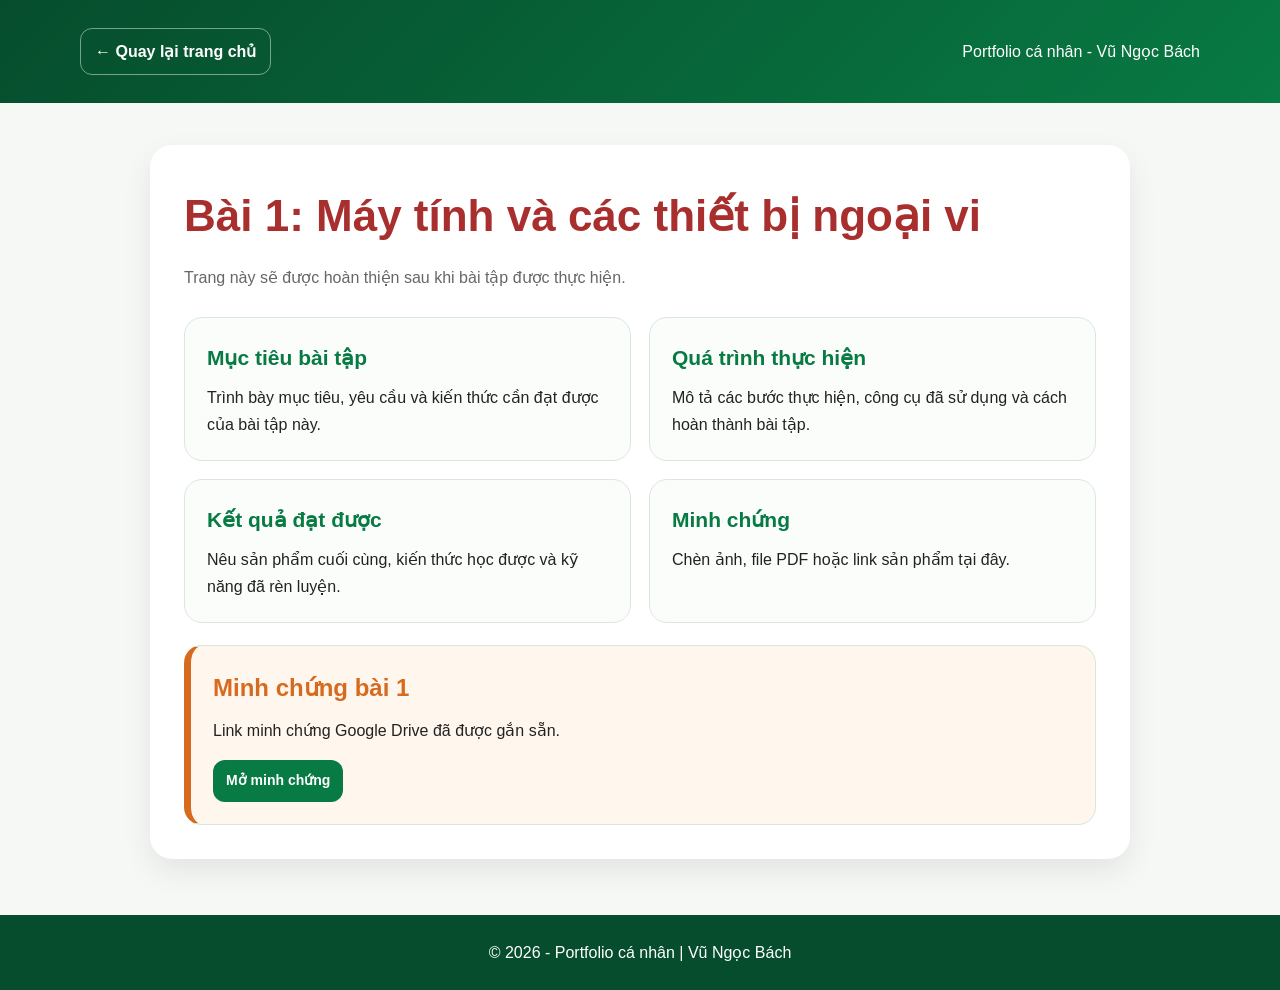
==== bai1.html @ 05a73e71 "Add files via upload" ====
<!DOCTYPE html>
<html lang="vi">
<head>
  <meta charset="UTF-8" />
  <meta name="viewport" content="width=device-width, initial-scale=1.0" />
  <title>Bài 1 - Máy tính và các thiết bị ngoại vi</title>
  <link rel="stylesheet" href="style.css" />
</head>
<body>
  <button id="backToTop" title="Lên đầu trang">↑</button>

  <header class="subpage-header">
    <div class="subpage-header-inner">
      <a class="back-home" href="index.html">← Quay lại trang chủ</a>
      <p>Portfolio cá nhân - Vũ Ngọc Bách</p>
    </div>
  </header>

  <main class="subpage-main">
    <section class="lesson-box reveal">
      <h1>Bài 1: Máy tính và các thiết bị ngoại vi</h1>
      <p class="lead">Trang này sẽ được hoàn thiện sau khi bài tập được thực hiện.</p>

      <div class="placeholder-grid">
        <article class="placeholder-card">
          <h2>Mục tiêu bài tập</h2>
          <p>Trình bày mục tiêu, yêu cầu và kiến thức cần đạt được của bài tập này.</p>
        </article>

        <article class="placeholder-card">
          <h2>Quá trình thực hiện</h2>
          <p>Mô tả các bước thực hiện, công cụ đã sử dụng và cách hoàn thành bài tập.</p>
        </article>

        <article class="placeholder-card">
          <h2>Kết quả đạt được</h2>
          <p>Nêu sản phẩm cuối cùng, kiến thức học được và kỹ năng đã rèn luyện.</p>
        </article>

        <article class="placeholder-card">
          <h2>Minh chứng</h2>
          <p>Chèn ảnh, file PDF hoặc link sản phẩm tại đây.</p>
        </article>
      </div>

      <article class="proof-card">
        <h2>Minh chứng bài 1</h2>
        <p>Link minh chứng Google Drive đã được gắn sẵn.</p>
        <div class="proof-actions">
          <a class="detail-btn" href="https://drive.google.com/file/d/17_KeBuHPvC0zt0RiAbXdE-51wO7X2xpa/view?usp=share_link" target="_blank" rel="noopener">Mở minh chứng</a>
        </div>
      </article>
    </section>
  </main>

  <footer>
    <p>© 2026 - Portfolio cá nhân | Vũ Ngọc Bách</p>
  </footer>

  <script src="script.js"></script>
</body>
</html>
---- style.css ----
* {
  box-sizing: border-box;
  margin: 0;
  padding: 0;
}

:root {
  --green: #087a43;
  --green-dark: #064d2d;
  --green-light: #eaf6ee;
  --red: #a92f2f;
  --orange: #d66a1f;
  --white: #ffffff;
  --text: #222222;
  --muted: #666666;
  --shadow: 0 12px 30px rgba(0, 0, 0, 0.08);
}

html {
  scroll-behavior: smooth;
}

body {
  font-family: Arial, Helvetica, sans-serif;
  background: #f5f8f5;
  color: var(--text);
  line-height: 1.7;
}

a {
  text-decoration: none;
}

.hero {
  min-height: 100vh;
  background:
    linear-gradient(135deg, rgba(6, 77, 45, 0.92), rgba(8, 122, 67, 0.78)),
    radial-gradient(circle at top right, rgba(214, 106, 31, 0.35), transparent 35%);
  color: var(--white);
}

.navbar {
  width: min(1120px, 90%);
  margin: 0 auto;
  padding: 24px 0;
  display: flex;
  align-items: center;
  justify-content: space-between;
  gap: 18px;
}

.logo {
  color: var(--white);
  font-size: 22px;
  font-weight: 800;
}

.nav-links {
  display: flex;
  gap: 18px;
  flex-wrap: wrap;
}

.nav-links a {
  color: var(--white);
  font-weight: 700;
  opacity: 0.9;
}

.nav-links a:hover {
  opacity: 1;
  text-decoration: underline;
}

.hero-content {
  width: min(960px, 90%);
  margin: 0 auto;
  padding-top: 110px;
}

.tag {
  display: inline-block;
  padding: 8px 16px;
  margin-bottom: 18px;
  background: rgba(255, 255, 255, 0.16);
  border: 1px solid rgba(255, 255, 255, 0.38);
  border-radius: 999px;
  font-weight: 700;
}

.hero-content h1 {
  font-size: clamp(42px, 8vw, 76px);
  line-height: 1.05;
  text-transform: uppercase;
  margin-bottom: 8px;
}

.hero-content h2 {
  font-size: clamp(24px, 4vw, 38px);
  color: #dff5e5;
  margin-bottom: 18px;
}

.hero-content p {
  max-width: 760px;
  font-size: 18px;
  margin-bottom: 28px;
}

.primary-btn,
.detail-btn,
.evidence-btn,
.back-home {
  display: inline-block;
  border-radius: 12px;
  font-weight: 800;
  transition: 0.25s;
}

.primary-btn {
  padding: 13px 22px;
  background: var(--white);
  color: var(--green);
}

.primary-btn:hover {
  background: #e8f5ec;
  transform: translateY(-2px);
}

.section {
  width: min(1120px, 90%);
  margin: 42px auto;
  padding: 34px;
  background: var(--white);
  border-radius: 22px;
  box-shadow: var(--shadow);
}

.section h2 {
  color: var(--green);
  font-size: 32px;
  margin-bottom: 18px;
  padding-left: 14px;
  border-left: 7px solid var(--green);
}

.section-desc {
  color: var(--muted);
  margin-bottom: 24px;
}

.two-columns {
  display: grid;
  grid-template-columns: repeat(2, 1fr);
  gap: 22px;
}

.info-card {
  padding: 24px;
  background: var(--green-light);
  border: 1px solid #d3e8d8;
  border-left: 7px solid var(--green);
  border-radius: 18px;
}

.info-card h3 {
  color: var(--red);
  margin-bottom: 12px;
}

.info-card ul {
  padding-left: 20px;
}

.assignment-grid {
  display: grid;
  grid-template-columns: repeat(3, 1fr);
  gap: 18px;
}

.assignment-card {
  padding: 24px;
  border: 1px solid #dde8df;
  border-radius: 20px;
  background: #fbfdfb;
  transition: transform 0.25s, box-shadow 0.25s, border-color 0.25s;
}

.assignment-card:hover,
.assignment-card.hovered {
  transform: translateY(-7px);
  border-color: var(--green);
  box-shadow: 0 12px 26px rgba(8, 122, 67, 0.17);
}

.number {
  display: inline-flex;
  width: 46px;
  height: 46px;
  margin-bottom: 14px;
  border-radius: 50%;
  align-items: center;
  justify-content: center;
  background: var(--green);
  color: var(--white);
  font-weight: 900;
}

.assignment-card h3 {
  color: var(--red);
  font-size: 24px;
  margin-bottom: 4px;
}

.assignment-title {
  color: var(--green-dark);
  font-weight: 800;
  margin-bottom: 8px;
}

.card-actions {
  display: flex;
  gap: 10px;
  flex-wrap: wrap;
  margin-top: 18px;
}

.detail-btn,
.evidence-btn {
  padding: 9px 13px;
  font-size: 14px;
}

.detail-btn {
  background: var(--green);
  color: var(--white);
}

.evidence-btn {
  background: #fff3e8;
  color: var(--orange);
  border: 1px solid #ffd2ae;
}

.detail-btn:hover,
.evidence-btn:hover {
  transform: translateY(-2px);
}

.evidence-list {
  display: flex;
  gap: 12px;
  flex-wrap: wrap;
}

.evidence-list a {
  padding: 10px 14px;
  border-radius: 999px;
  background: #fff3e8;
  color: var(--orange);
  font-weight: 800;
  border: 1px solid #ffd2ae;
}

.subpage-header {
  background: linear-gradient(135deg, var(--green-dark), var(--green));
  color: var(--white);
  padding: 28px 0;
}

.subpage-header-inner {
  width: min(1120px, 90%);
  margin: 0 auto;
  display: flex;
  align-items: center;
  justify-content: space-between;
  gap: 16px;
  flex-wrap: wrap;
}

.back-home {
  color: var(--white);
  border: 1px solid rgba(255,255,255,0.45);
  padding: 9px 14px;
}

.back-home:hover {
  background: rgba(255,255,255,0.16);
}

.subpage-main {
  width: min(980px, 90%);
  margin: 42px auto;
}

.lesson-box {
  background: var(--white);
  box-shadow: var(--shadow);
  border-radius: 22px;
  padding: 34px;
}

.lesson-box h1 {
  color: var(--red);
  font-size: clamp(30px, 5vw, 44px);
  margin-bottom: 10px;
}

.lesson-box .lead {
  color: var(--muted);
  margin-bottom: 26px;
}

.placeholder-grid {
  display: grid;
  grid-template-columns: repeat(2, 1fr);
  gap: 18px;
  margin-top: 24px;
}

.placeholder-card,
.proof-card {
  padding: 22px;
  border-radius: 18px;
  border: 1px solid #dbe7de;
  background: #fbfdfb;
}

.placeholder-card h2 {
  font-size: 21px;
  color: var(--green);
  margin-bottom: 8px;
}

.proof-card {
  margin-top: 22px;
  background: #fff7ed;
  border-left: 7px solid var(--orange);
}

.proof-card h2 {
  color: var(--orange);
  margin-bottom: 8px;
}

.proof-actions {
  margin-top: 16px;
}

footer {
  margin-top: 56px;
  padding: 24px;
  text-align: center;
  color: var(--white);
  background: var(--green-dark);
}

#backToTop {
  position: fixed;
  right: 18px;
  bottom: 18px;
  width: 46px;
  height: 46px;
  border: none;
  border-radius: 50%;
  background: var(--red);
  color: var(--white);
  font-size: 22px;
  font-weight: 900;
  cursor: pointer;
  box-shadow: var(--shadow);
  display: none;
  z-index: 50;
}

#backToTop.show {
  display: block;
}

.reveal {
  opacity: 0;
  transform: translateY(18px);
  transition: 0.6s;
}

.reveal.visible {
  opacity: 1;
  transform: translateY(0);
}

@media (max-width: 900px) {
  .two-columns,
  .assignment-grid,
  .placeholder-grid {
    grid-template-columns: 1fr;
  }

  .hero-content {
    padding-top: 80px;
  }
}

@media (max-width: 640px) {
  .navbar,
  .subpage-header-inner {
    align-items: flex-start;
    flex-direction: column;
  }

  .nav-links {
    gap: 10px;
  }

  .section,
  .lesson-box {
    padding: 24px;
  }
}
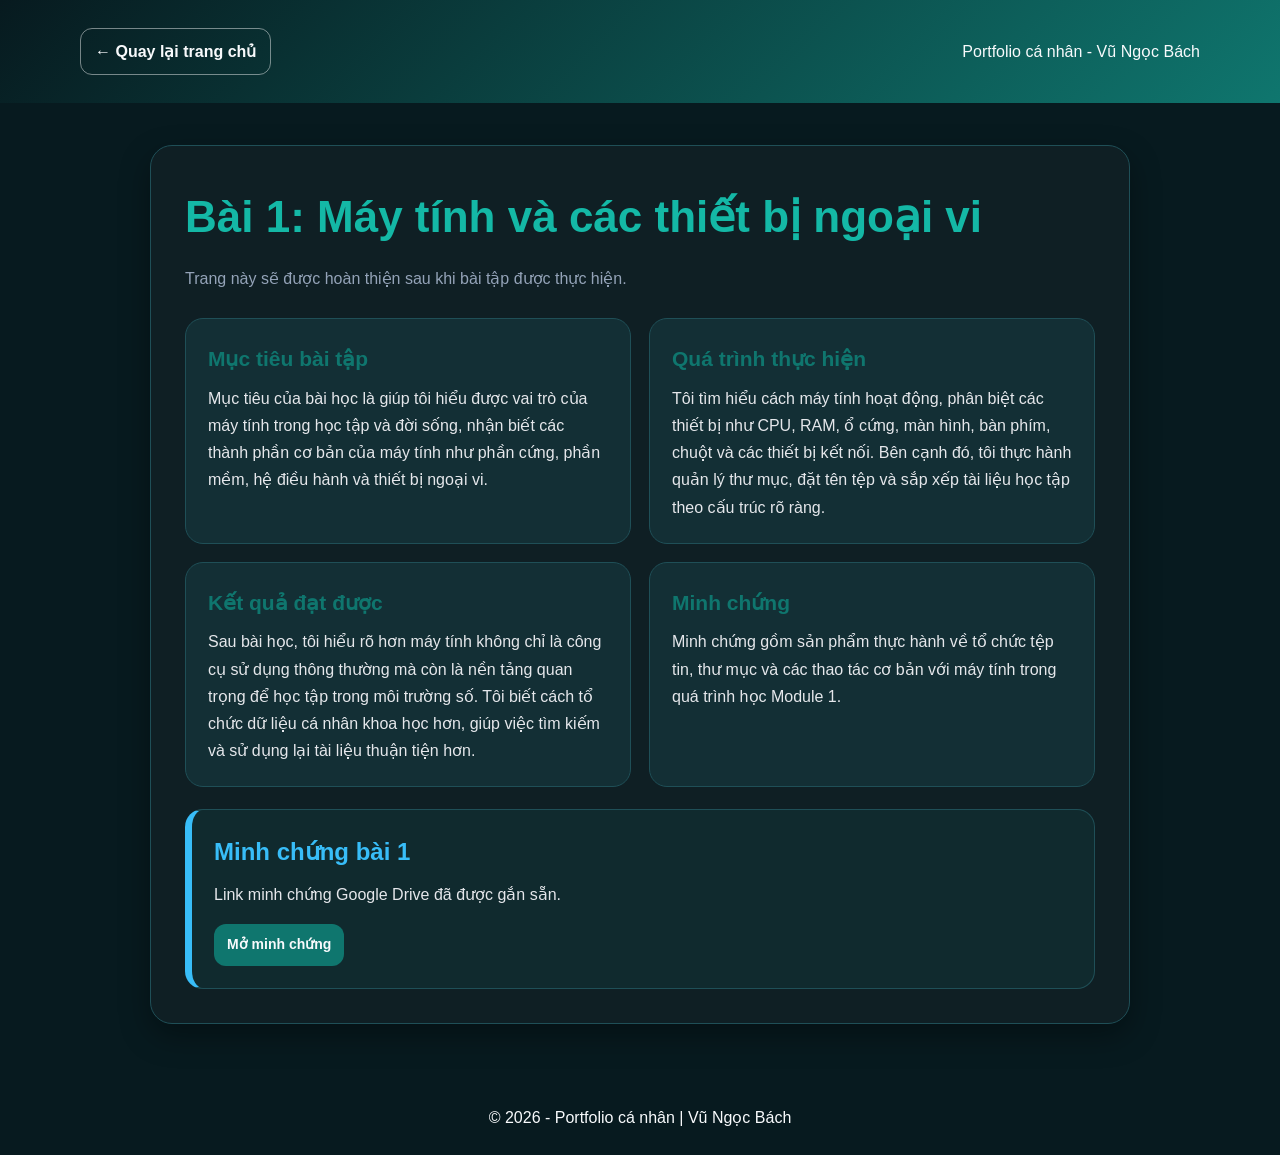
==== commit eaf02318: "Update content in bai1.html for clarity and detail" ====
--- a/bai1.html
+++ b/bai1.html
@@ -22,24 +22,38 @@
       <p class="lead">Trang này sẽ được hoàn thiện sau khi bài tập được thực hiện.</p>
 
       <div class="placeholder-grid">
-        <article class="placeholder-card">
+       <article class="placeholder-card">
           <h2>Mục tiêu bài tập</h2>
-          <p>Trình bày mục tiêu, yêu cầu và kiến thức cần đạt được của bài tập này.</p>
+          <p>
+            Mục tiêu của bài học là giúp tôi hiểu được vai trò của máy tính trong học tập và đời sống,
+            nhận biết các thành phần cơ bản của máy tính như phần cứng, phần mềm, hệ điều hành và thiết bị ngoại vi.
+          </p>
         </article>
-
+        
         <article class="placeholder-card">
           <h2>Quá trình thực hiện</h2>
-          <p>Mô tả các bước thực hiện, công cụ đã sử dụng và cách hoàn thành bài tập.</p>
+          <p>
+            Tôi tìm hiểu cách máy tính hoạt động, phân biệt các thiết bị như CPU, RAM, ổ cứng, màn hình,
+            bàn phím, chuột và các thiết bị kết nối. Bên cạnh đó, tôi thực hành quản lý thư mục, đặt tên tệp
+            và sắp xếp tài liệu học tập theo cấu trúc rõ ràng.
+          </p>
         </article>
-
+        
         <article class="placeholder-card">
           <h2>Kết quả đạt được</h2>
-          <p>Nêu sản phẩm cuối cùng, kiến thức học được và kỹ năng đã rèn luyện.</p>
+          <p>
+            Sau bài học, tôi hiểu rõ hơn máy tính không chỉ là công cụ sử dụng thông thường mà còn là nền tảng
+            quan trọng để học tập trong môi trường số. Tôi biết cách tổ chức dữ liệu cá nhân khoa học hơn,
+            giúp việc tìm kiếm và sử dụng lại tài liệu thuận tiện hơn.
+          </p>
         </article>
-
+        
         <article class="placeholder-card">
           <h2>Minh chứng</h2>
-          <p>Chèn ảnh, file PDF hoặc link sản phẩm tại đây.</p>
+          <p>
+            Minh chứng gồm sản phẩm thực hành về tổ chức tệp tin, thư mục và các thao tác cơ bản với máy tính
+            trong quá trình học Module 1.
+          </p>
         </article>
       </div>
 
--- a/style.css
+++ b/style.css
@@ -5,15 +5,18 @@
 }
 
 :root {
-  --green: #087a43;
-  --green-dark: #064d2d;
-  --green-light: #eaf6ee;
-  --red: #a92f2f;
-  --orange: #d66a1f;
-  --white: #ffffff;
-  --text: #222222;
-  --muted: #666666;
-  --shadow: 0 12px 30px rgba(0, 0, 0, 0.08);
+  --green: #0f766e;
+  --green-dark: #071a1f;
+  --green-light: #102a2e;
+  --red: #14b8a6;
+  --orange: #38bdf8;
+  --white: #f8fafc;
+  --text: #e5e7eb;
+  --muted: #94a3b8;
+  --card: #0f1f24;
+  --card-2: #132f35;
+  --border: #1f4f57;
+  --shadow: 0 12px 30px rgba(0, 0, 0, 0.35);
 }
 
 html {
@@ -22,7 +25,7 @@
 
 body {
   font-family: Arial, Helvetica, sans-serif;
-  background: #f5f8f5;
+  background: #071a1f;
   color: var(--text);
   line-height: 1.7;
 }
@@ -34,8 +37,8 @@
 .hero {
   min-height: 100vh;
   background:
-    linear-gradient(135deg, rgba(6, 77, 45, 0.92), rgba(8, 122, 67, 0.78)),
-    radial-gradient(circle at top right, rgba(214, 106, 31, 0.35), transparent 35%);
+    linear-gradient(135deg, rgba(7, 26, 31, 0.96), rgba(15, 118, 110, 0.82)),
+    radial-gradient(circle at top right, rgba(56, 189, 248, 0.28), transparent 35%);
   color: var(--white);
 }
 
@@ -82,8 +85,8 @@
   display: inline-block;
   padding: 8px 16px;
   margin-bottom: 18px;
-  background: rgba(255, 255, 255, 0.16);
-  border: 1px solid rgba(255, 255, 255, 0.38);
+  background: rgba(255, 255, 255, 0.12);
+  border: 1px solid rgba(255, 255, 255, 0.32);
   border-radius: 999px;
   font-weight: 700;
 }
@@ -97,7 +100,7 @@
 
 .hero-content h2 {
   font-size: clamp(24px, 4vw, 38px);
-  color: #dff5e5;
+  color: #99f6e4;
   margin-bottom: 18px;
 }
 
@@ -120,11 +123,11 @@
 .primary-btn {
   padding: 13px 22px;
   background: var(--white);
-  color: var(--green);
+  color: var(--green-dark);
 }
 
 .primary-btn:hover {
-  background: #e8f5ec;
+  background: #ccfbf1;
   transform: translateY(-2px);
 }
 
@@ -132,7 +135,8 @@
   width: min(1120px, 90%);
   margin: 42px auto;
   padding: 34px;
-  background: var(--white);
+  background: var(--card);
+  border: 1px solid var(--border);
   border-radius: 22px;
   box-shadow: var(--shadow);
 }
@@ -158,8 +162,8 @@
 
 .info-card {
   padding: 24px;
-  background: var(--green-light);
-  border: 1px solid #d3e8d8;
+  background: var(--card-2);
+  border: 1px solid var(--border);
   border-left: 7px solid var(--green);
   border-radius: 18px;
 }
@@ -181,9 +185,9 @@
 
 .assignment-card {
   padding: 24px;
-  border: 1px solid #dde8df;
+  border: 1px solid var(--border);
   border-radius: 20px;
-  background: #fbfdfb;
+  background: var(--card-2);
   transition: transform 0.25s, box-shadow 0.25s, border-color 0.25s;
 }
 
@@ -191,7 +195,7 @@
 .assignment-card.hovered {
   transform: translateY(-7px);
   border-color: var(--green);
-  box-shadow: 0 12px 26px rgba(8, 122, 67, 0.17);
+  box-shadow: 0 12px 26px rgba(20, 184, 166, 0.18);
 }
 
 .number {
@@ -214,7 +218,7 @@
 }
 
 .assignment-title {
-  color: var(--green-dark);
+  color: #99f6e4;
   font-weight: 800;
   margin-bottom: 8px;
 }
@@ -237,14 +241,19 @@
   color: var(--white);
 }
 
+.detail-btn:hover {
+  background: #14b8a6;
+  transform: translateY(-2px);
+}
+
 .evidence-btn {
-  background: #fff3e8;
+  background: rgba(56, 189, 248, 0.12);
   color: var(--orange);
-  border: 1px solid #ffd2ae;
-}
-
-.detail-btn:hover,
+  border: 1px solid rgba(56, 189, 248, 0.35);
+}
+
 .evidence-btn:hover {
+  background: rgba(56, 189, 248, 0.2);
   transform: translateY(-2px);
 }
 
@@ -257,12 +266,17 @@
 .evidence-list a {
   padding: 10px 14px;
   border-radius: 999px;
-  background: #fff3e8;
+  background: rgba(56, 189, 248, 0.12);
   color: var(--orange);
   font-weight: 800;
-  border: 1px solid #ffd2ae;
-}
-
+  border: 1px solid rgba(56, 189, 248, 0.35);
+}
+
+.evidence-list a:hover {
+  background: rgba(56, 189, 248, 0.2);
+}
+
+/* Trang con */
 .subpage-header {
   background: linear-gradient(135deg, var(--green-dark), var(--green));
   color: var(--white);
@@ -281,12 +295,12 @@
 
 .back-home {
   color: var(--white);
-  border: 1px solid rgba(255,255,255,0.45);
+  border: 1px solid rgba(255, 255, 255, 0.45);
   padding: 9px 14px;
 }
 
 .back-home:hover {
-  background: rgba(255,255,255,0.16);
+  background: rgba(255, 255, 255, 0.16);
 }
 
 .subpage-main {
@@ -295,7 +309,8 @@
 }
 
 .lesson-box {
-  background: var(--white);
+  background: var(--card);
+  border: 1px solid var(--border);
   box-shadow: var(--shadow);
   border-radius: 22px;
   padding: 34px;
@@ -323,8 +338,8 @@
 .proof-card {
   padding: 22px;
   border-radius: 18px;
-  border: 1px solid #dbe7de;
-  background: #fbfdfb;
+  border: 1px solid var(--border);
+  background: var(--card-2);
 }
 
 .placeholder-card h2 {
@@ -335,7 +350,7 @@
 
 .proof-card {
   margin-top: 22px;
-  background: #fff7ed;
+  background: #102a2e;
   border-left: 7px solid var(--orange);
 }
 
@@ -364,7 +379,7 @@
   height: 46px;
   border: none;
   border-radius: 50%;
-  background: var(--red);
+  background: var(--green);
   color: var(--white);
   font-size: 22px;
   font-weight: 900;
@@ -374,6 +389,10 @@
   z-index: 50;
 }
 
+#backToTop:hover {
+  background: #14b8a6;
+}
+
 #backToTop.show {
   display: block;
 }
